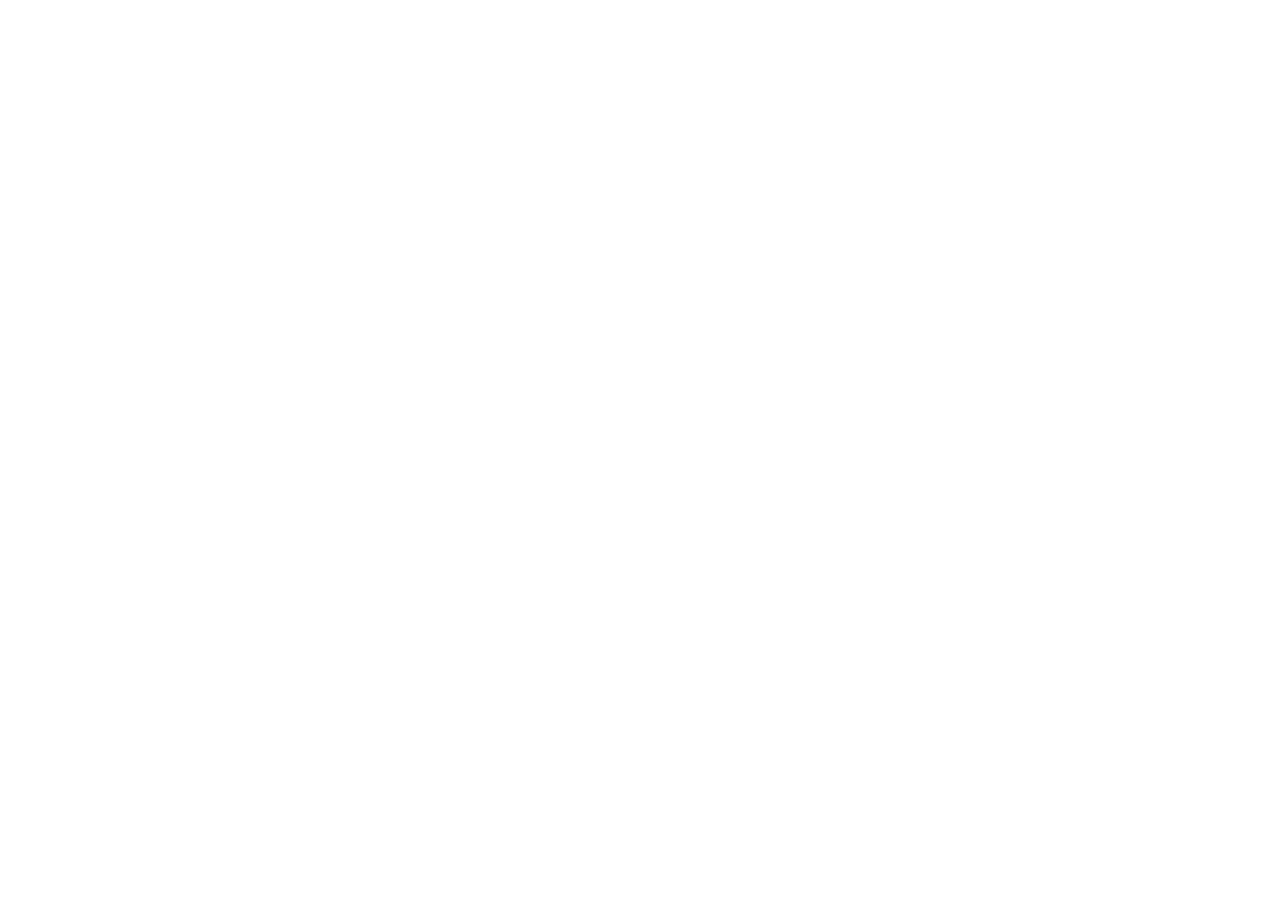
==== Chapter-1/rabbits/index.html @ 9cdcc4b4 "folder align" ====
<!DOCTYPE html>
<html lang="en">
  <head>
    <meta charset="UTF-8" />
    <meta name="viewport" content="width=device-width, initial-scale=1.0" />
    <title>Scroll</title>
    <style></style>
  </head>
  <body>
    <script></script>
  </body>
</html>
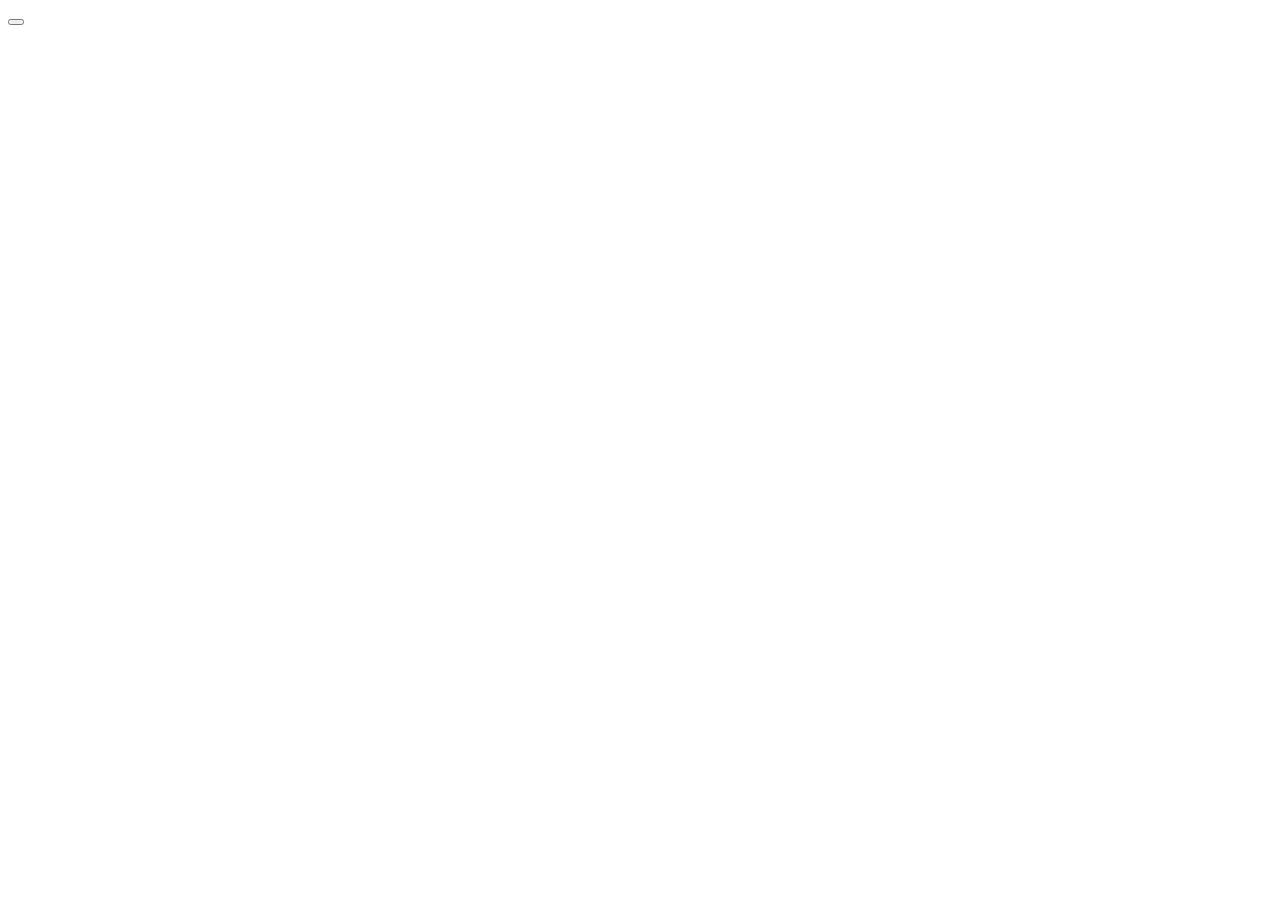
==== commit 0a5b880e: "add file" ====
--- a/Chapter-1/rabbits/index.html
+++ b/Chapter-1/rabbits/index.html
@@ -1,12 +1,17 @@
 <!DOCTYPE html>
 <html lang="en">
-  <head>
-    <meta charset="UTF-8" />
-    <meta name="viewport" content="width=device-width, initial-scale=1.0" />
-    <title>Scroll</title>
-    <style></style>
-  </head>
-  <body>
-    <script></script>
-  </body>
+	<head>
+		<meta charset="UTF-8" />
+		<meta
+			name="viewport"
+			content="width=device-width, initial-scale=1.0" />
+		<title>Scroll</title>
+		<style></style>
+	</head>
+	<body>
+		<div>
+			<button></button>
+		</div>
+		<script></script>
+	</body>
 </html>
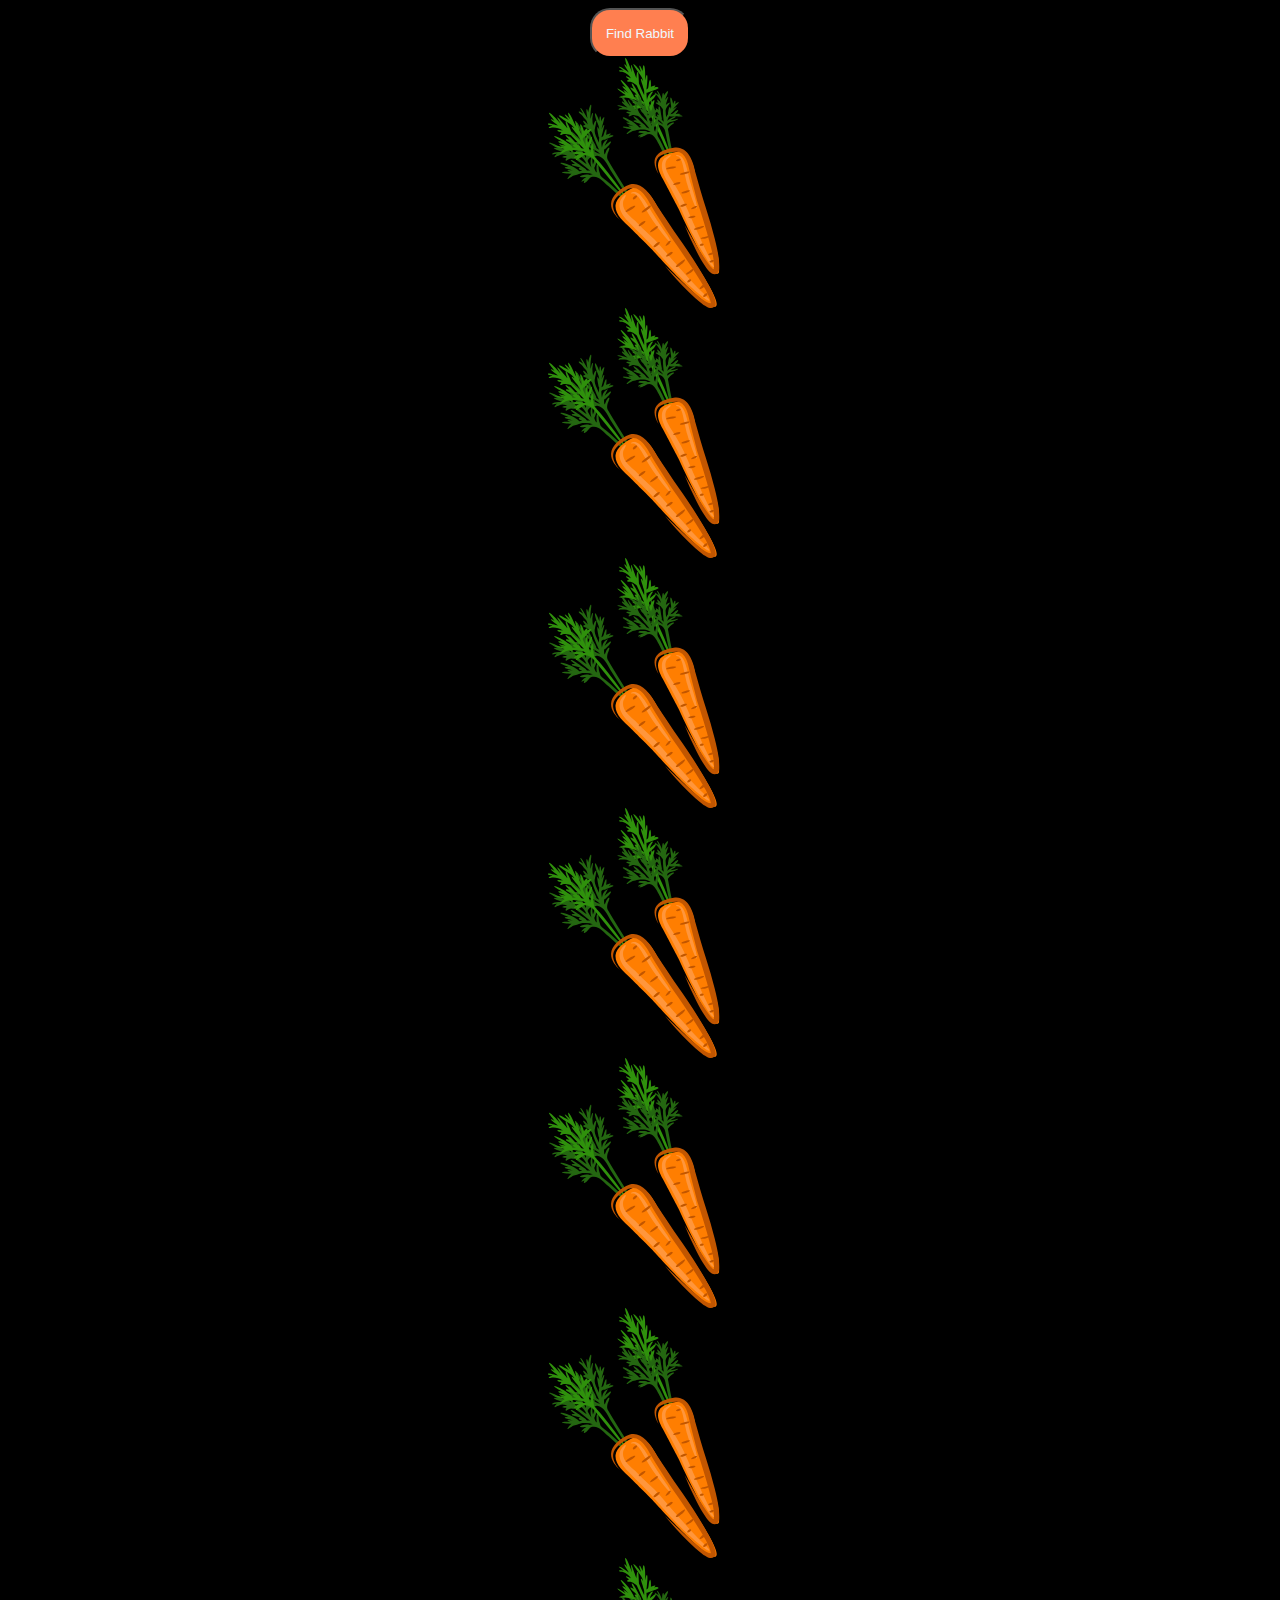
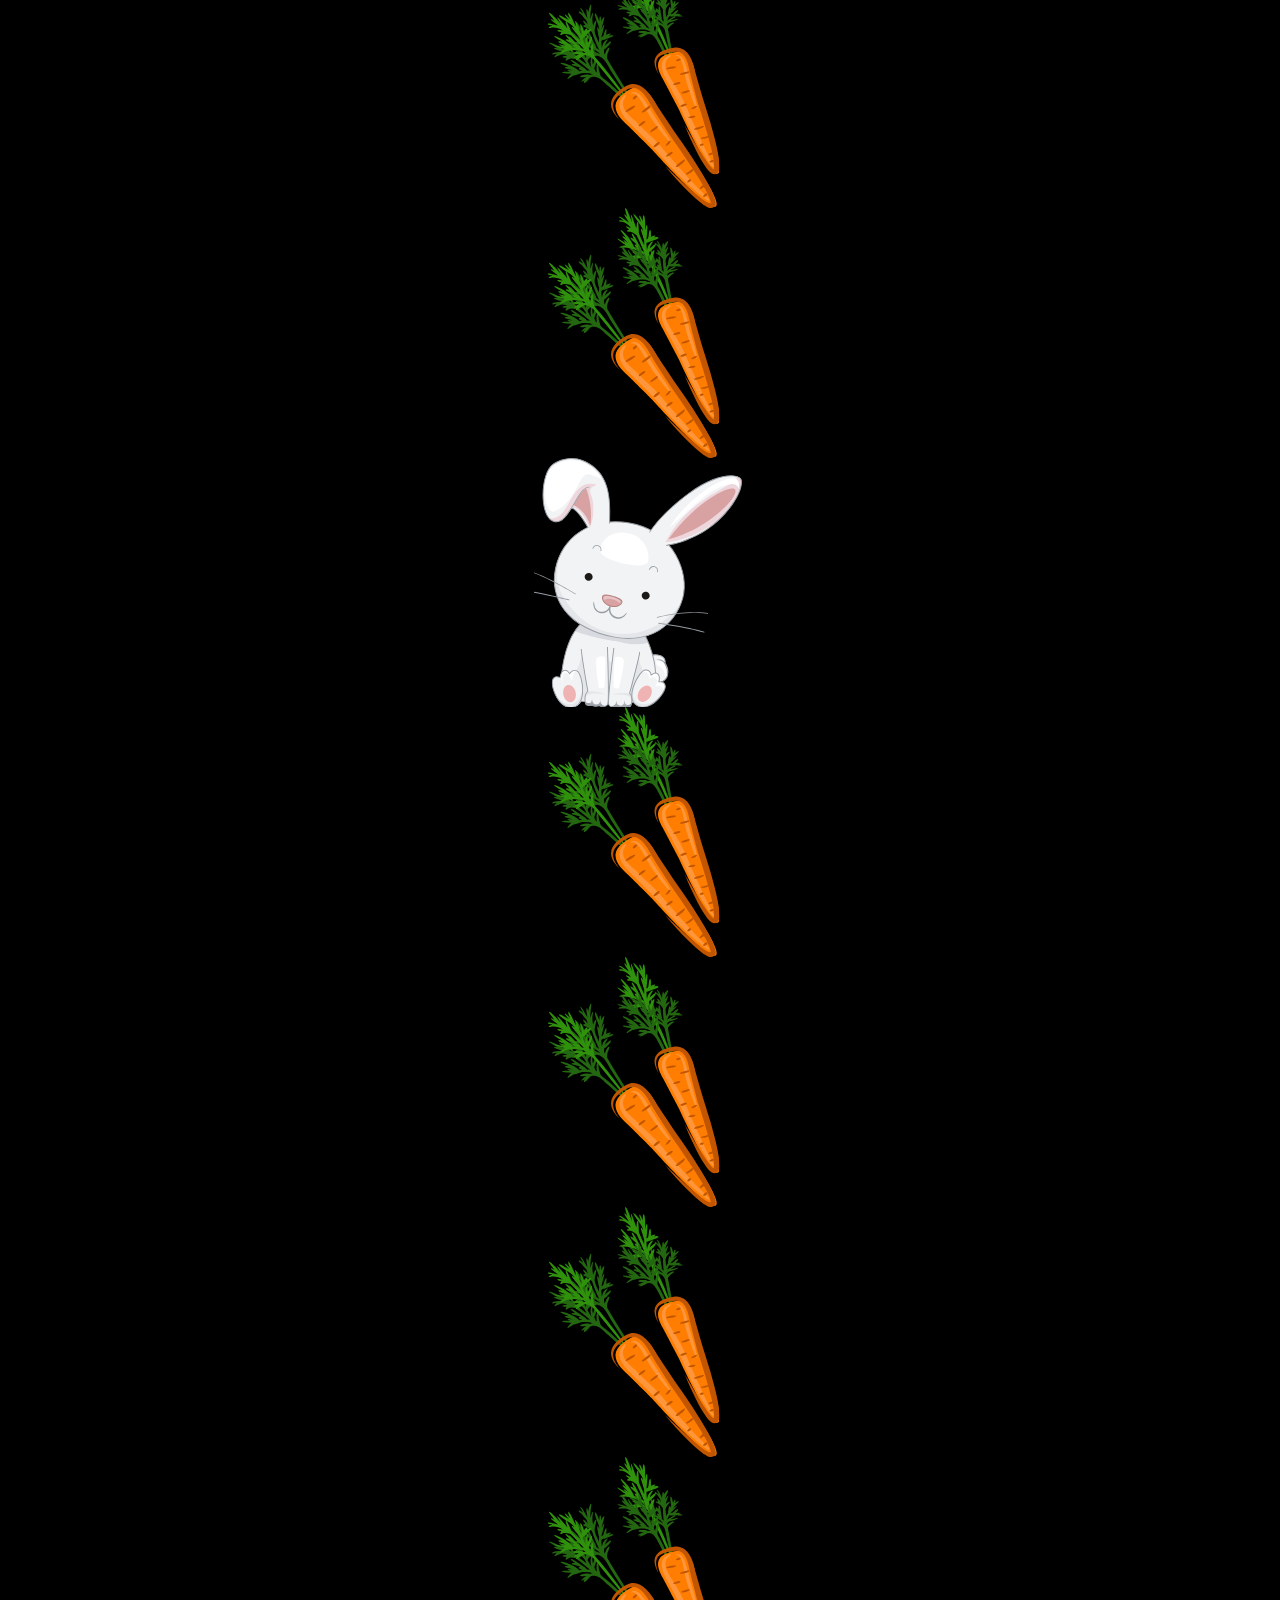
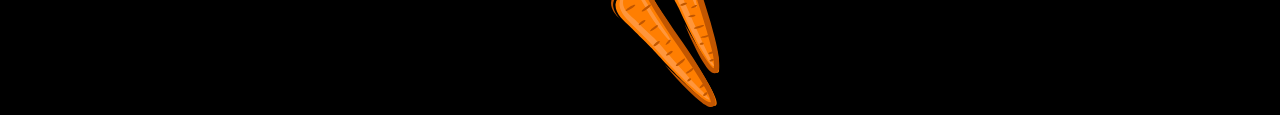
==== commit abce482e: "more" ====
--- a/Chapter-1/rabbits/index.html
+++ b/Chapter-1/rabbits/index.html
@@ -6,12 +6,106 @@
 			name="viewport"
 			content="width=device-width, initial-scale=1.0" />
 		<title>Scroll</title>
-		<style></style>
+		<style>
+			body {
+				display: block;
+				background-color: black;
+				text-align: center;
+			}
+
+			#button {
+				width: 100px;
+				height: 50px;
+				background-color: coral;
+				color: aliceblue;
+				border-radius: 20px;
+			}
+
+			.img {
+				display: block;
+				margin: auto;
+			}
+		</style>
 	</head>
 	<body>
-		<div>
-			<button></button>
+		<button id="button">Find Rabbit</button>
+		<div class="images">
+			<img
+				class="img carrot"
+				src="img/carrot.png"
+				alt="carrot" />
+
+			<img
+				class="img carrot"
+				src="img/carrot.png"
+				alt="carrot" />
+
+			<img
+				class="img carrot"
+				src="img/carrot.png"
+				alt="carrot" />
+
+			<img
+				class="img carrot"
+				src="img/carrot.png"
+				alt="carrot" />
+
+			<img
+				class="img carrot"
+				src="img/carrot.png"
+				alt="carrot" />
+
+			<img
+				class="img carrot"
+				src="img/carrot.png"
+				alt="carrot" />
+
+			<img
+				class="img carrot"
+				src="img/carrot.png"
+				alt="carrot" />
+
+			<img
+				class="img carrot"
+				src="img/carrot.png"
+				alt="carrot" />
+			<img
+				class="img rabbit"
+				src="img/rabbit.png"
+				alt="rabbit" />
+
+			<img
+				class="img carrot"
+				src="img/carrot.png"
+				alt="carrot" />
+
+			<img
+				class="img carrot"
+				src="img/carrot.png"
+				alt="carrot" />
+
+			<img
+				class="img carrot"
+				src="img/carrot.png"
+				alt="carrot" />
+
+			<img
+				class="img carrot"
+				src="img/carrot.png"
+				alt="carrot" />
 		</div>
-		<script></script>
+		<script>
+			const button = document.getElementById('button');
+			const rabbit = document.querySelector('.rabbit');
+
+			function findRabbit() {
+				button.addEventListener('click', () => {
+					rabbit.scrollIntoView({ behavior: 'smooth', block: 'center' });
+					console.log('hello');
+				});
+			}
+
+			findRabbit();
+		</script>
 	</body>
 </html>
